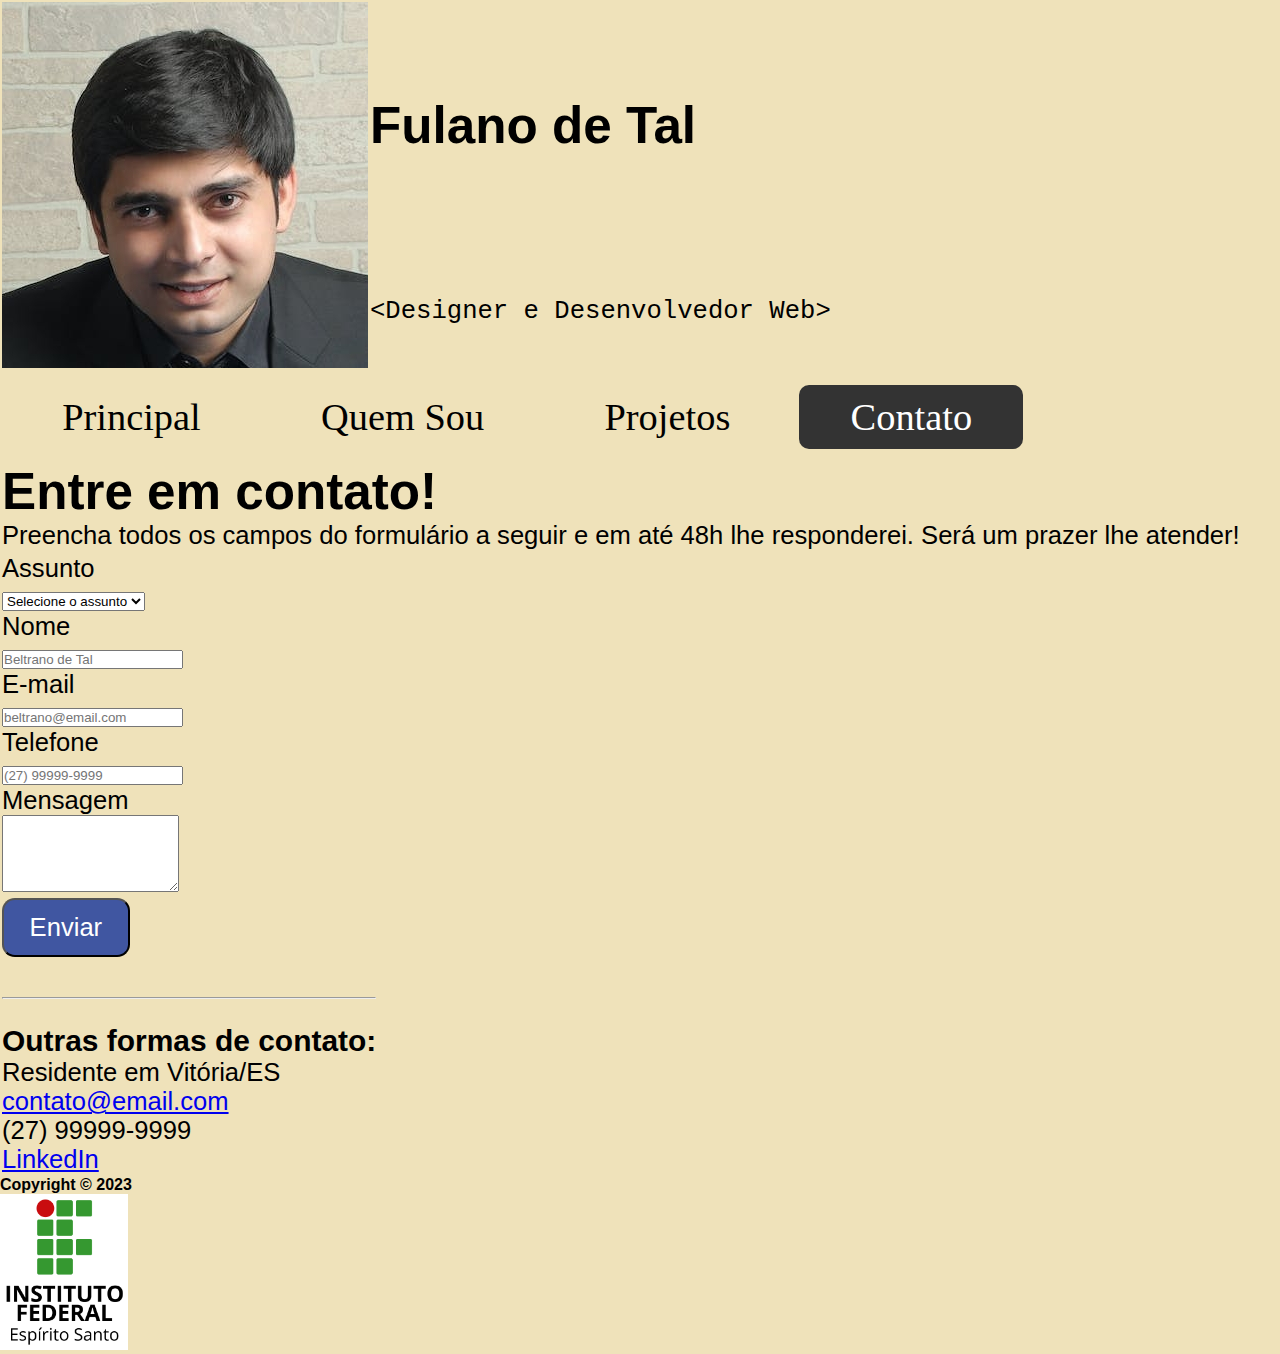
==== contato.html @ aa15e6a4 "Initial commit" ====
<!DOCTYPE html>
<html lang="pt-br">

<head>
    <meta charset="UTF-8">
    <meta http-equiv="X-UA-Compatible" content="IE=edge">
    <meta name="viewport" content="width=device-width, initial-scale=1.0">
    <link rel="stylesheet" href="/css/estilos.css">
    <title>Meu Portfolio :: Contato</title>
</head>

<body>
    <table class="header">
        <tr>
            <td rowspan="2" class="logo">
                <img src="/img/face.jpg" alt="Rosto de Fulano de Tal">
            </td>
            <td>
                <b>Fulano de Tal</b><br>
            </td>
        </tr>
        <tr>
            <td><small>&lt;Designer e Desenvolvedor Web&gt;</small></td>
        </tr>
    </table>

    <table class="tabela">
        <tr class="menu">
            <td colspan="4">
                <a href="index.html">Principal</a><a href="quemsou.html">Quem Sou</a><a
                    href="projetos.html">Projetos</a><a href="contato.html" class="active">Contato</a>
            </td>
        </tr>
    </table>

    <table class="tabela paginas">
        <tr>
            <td>
                <h1>Entre em contato!</h1>
                <span>Preencha todos os campos do formulário a seguir e em até 48h lhe responderei. Será um prazer lhe
                    atender!</span>
            </td>
        </tr>
    </table>

    <table class="tabela formcontato">
        <tr>
            <td>
                <form action="/contato/processar" method="post">
                    <p>
                        <label>
                            Assunto <br>
                            <select>
                                <option selected>Selecione o assunto</option>
                            </select>
                        </label>
                    </p>
                    <p>
                        <label>
                            Nome <br>
                            <input type="text" placeholder="Beltrano de Tal">
                        </label>
                    </p>
                    <p>
                        <label>
                            E-mail <br>
                            <input type="text" placeholder="beltrano@email.com">
                        </label>
                    </p>
                    <p>
                        <label>
                            Telefone <br>
                            <input type="text" placeholder="(27) 99999-9999">
                        </label>
                    </p>
                    <p>
                        <label>
                            Mensagem <br>
                            <textarea rows="5"></textarea>
                        </label>
                    </p>
                    <p>
                        <button type="submit">Enviar</button>
                    </p>
                </form>
            </td>
        </tr>
        <tr>
            <td>
                <hr>
                <h3>Outras formas de contato:</h3>
                <ul type="none">
                    <li>Residente em Vitória/ES</li>
                    <li><a href="mailto:contato@email.com">contato@email.com</a></li>
                    <li>(27) 99999-9999</li>
                    <li><a href="https://www.linkedin/in/fulano">LinkedIn</a></li>
                </ul>
            </td>
        </tr>
    </table>

    <p class="footer">
        <b>Copyright &copy; 2023</b> <br>
        <img src="/img/ifes.png" alt="Logo do Ifes">
    </p>
</body>

</html>
---- css/estilos.css ----
/* 
01. Importar fontes Caveat e Open Sans do Google Fonts, nos pesos 400, 600, 700 e 800 
VALOR: 0.7 pontos
*/



/* variáveis da paleta de cores do site */
:root {
    --corPrincipal: #4056a1;
    --corSecundaria: #efe2ba;
    --corTerciaria: #d79922;
    --corAlerta: #f13c20;
    --corClara: #c5cbe3;
    --corEscura: #333;
}

/* configurações globais */
* {
    margin: 0;
    padding: 0;
    box-sizing: border-box;
}

/* fonte padrão */
body {
    font-family: 'Open Sans', sans-serif;
    background-color: var(--corSecundaria);
}

/* 
02. Criar uma classe CSS chamada "header" para configurar o cabeçalho. Ela deve ter as seguintes configurações::after
a) margens internas superior e inferior de 50px e laterais de (10% + 2vw), usando a função calc() para as margens laterais
b) imagem de fundo com gradiente linear, usando as cores var(--corPrincipal) e var(--corEscura)
c) cor do texto branca
d) largura de 100%
VALOR: 1.5 pontos: 0.3 do seletor e 0.3 de cada letra
*/



/* 
03. Criar seletor CSS para elementos TD que sejam descendentes de elementos com a classe "header". Eles devem as seguintes configurações:
a) ter alinhamento vertical centralizado (vertical-align: middle).
VALOR: 0.6 pontos: 0.3 do seletor e 0.3 da letra a)
*/



/* 
04. Criar uma classe CSS chamada "logo" para configurar o logotipo. Ela deve ter as seguintes configurações:
a) largura de 1%
b) margem direita de 2vw
VALOR: 0.6 pontos: 0.2 do seletor e 0.2 de cada letra
*/



/*
05. Criar um seletor CSS para elementos IMG que sejam descendentes de elementos da classe "header", para configurar a imagem do logotipo. Ela deve ter as seguintes configurações:
a) largura e altura de 9vw
b) borda arredondada de 50%
VALOR: 0.6 pontos: 0.2 do seletor e 0.2 de cada letra
*/



/* define o tamanho da fonte para elementos B descendentes de elementos da classe "header" */
.header b {
    font-size: 4vw;
}

/* define o tamanho e família da fonte para elementos SMALL descendentes de elementos da classe "header" */
.header small {
    font-size: 2vw;
    font-family: 'Courier New', Courier, monospace;
}

/* 
06. Criar uma classe CSS chamada "tabela" para configurar a tabela de experiências. Ela deve ter as seguintes configurações:
a) largura de 80%
b) margem superior e inferior de 0 e margens laterais automáticas
c) separação entre células de 2vw (border-collapse: separate; e border-spacing: 2vw;)
VALOR: 0.8 pontos: 0.2 do seletor e 0.2 de cada letra
*/



.menu {
    text-align: center;
    padding-bottom: 2rem;
}

.menu a {
    font-family: "Caveat";
    display: inline-block;
    padding: 10px 4vw;
    font-size: 3vw;
    text-decoration: none;
    color: black;
    border-radius: 10px;
    margin: .7vw;
}

/* 
07. Criar um seletor CSS para configurar elementos A que sejam descendentes de elementos da classe "menu", que estejam sob o cursor do mouse, para definir o estilo dos itens de menu quando o mouse passar sobre eles. O seletor deve ter as seguintes configurações:
a) cor do texto com a variável --corClara
b) cor de fundo com a variável --corPrincipal
VALOR: 0.8 pontos: 0.4 do seletor e 0.2 de cada letra
*/



.menu a.active {
    color: white;
    background-color: var(--corEscura);
}

.hero h1 {
    font-size: 4vw;
    color: var(--corTerciaria);
}


/* 
08. Criar um seletor CSS para configurar elementos H2 que sejam descendentes de elementos da classe "hero", para definir o estilo do título de nível 2 da "hero section". O seletor deve ter as seguintes configurações:
a) fonte Caveat
b) tamanho de fonte de 3vw
c) cor do texto com a variável --corClara
d) altura de linha de 3vw
VALOR: 1.2 pontos: 0.4 do seletor e 0.2 de cada letra
*/



.hero h3 {
    font-size: 2vw;
    font-family: "Caveat";
    color: white;
}

.hero td:first-child {
    background-color: var(--corEscura);
    padding: 2vw;
    border-radius: 20px;
    border-collapse: separate;
}

.hero a {
    display: inline-block;
    text-decoration: none;
    color: white;
    background-color: var(--corPrincipal);
    padding: 15px;
    margin-top: 25px;
    font-size: 1.5vw;
    border-radius: 1vw;
    font-weight: bold;
}

.hero a:hover {
    outline: solid 2px var(--corTerciaria);
    outline-offset: -2px;
}

.hero img {
    border-radius: 20px;
}

.td1 {
    width: 12vw;
}

.paginas a {
    text-decoration: none;
    font-weight: bold;
    color: var(--corEscura);
}

.paginas {
    font-size: 2vw;
}

.experiencias {
    font-size: 2vw;
}

.experiencias td:first-child {
    width: 1%;
    white-space: nowrap;
}

.projetos {
    font-size: 2vw;
}

.projetos td:first-child {
    width: 1%;
    white-space: nowrap;
}

.projetos img {
    width: 25vw;
}

progress {
    height: 4vw;
}

.formcontato {
    font-size: 2vw;
}

/* 
09. Criar um seletor CSS para configurar elementos INPUT, SELECT e TEXTAREA que sejam descendentes de elementos da classe "formcontato", para definir o estilo dos campos do formulário de contato. O seletor deve ter as seguintes configurações:
a) tamanho de fonte de 2vw
b) margem interna de .5vw
c) borda arredondada de 1vw
d) margem inferior de 1vw
e) largura de 40vw
f) borda sólida de 1px com a cor da variável --corEscura
VALOR: 2.0 pontos: 0.8 do seletor e 0.2 de cada letra
*/



.formcontato button {
    font-size: 2vw;
    padding: 1vw 2vw;
    border-radius: 1vw;
    margin-bottom: 1vw;
    background-color: var(--corPrincipal);
    color: white;
}

.formcontato hr {
    margin: 2vw 0;
}


/* 
10. Criar um seletor para configurar elementos da classe "footer" para definir o estilo do rodapé. O seletor deve ter as seguintes configurações:
a) margem interna superior e inferior de 30px e laterais de (10% + 2vw), usando a função calc() para as margens laterais
b) cor do texto com a variável --corEscura
c) alinhamento de texto centralizado
d) cor de fundo branca
e) borda superior sólida de 1px com a cor da variável --corEscura
VALOR: 1.2 pontos: 0.2 do seletor e 0.2 de cada letra
*/



.footer img {
    width: 10vw;
}

.pt1 {
    padding-top: 10px;
}

.pt2 {
    padding-top: 20px;
}

.pt3 {
    padding-top: 30px;
}

.pt4 {
    padding-top: 40px;
}

.pt5 {
    padding-top: 50px;
}

.p1 {
    padding: 5px;
}

.p2 {
    padding: 10px;
}

.p3 {
    padding: 15px;
}

.p4 {
    padding: 20px;
}

.p5 {
    padding: 25px;
}
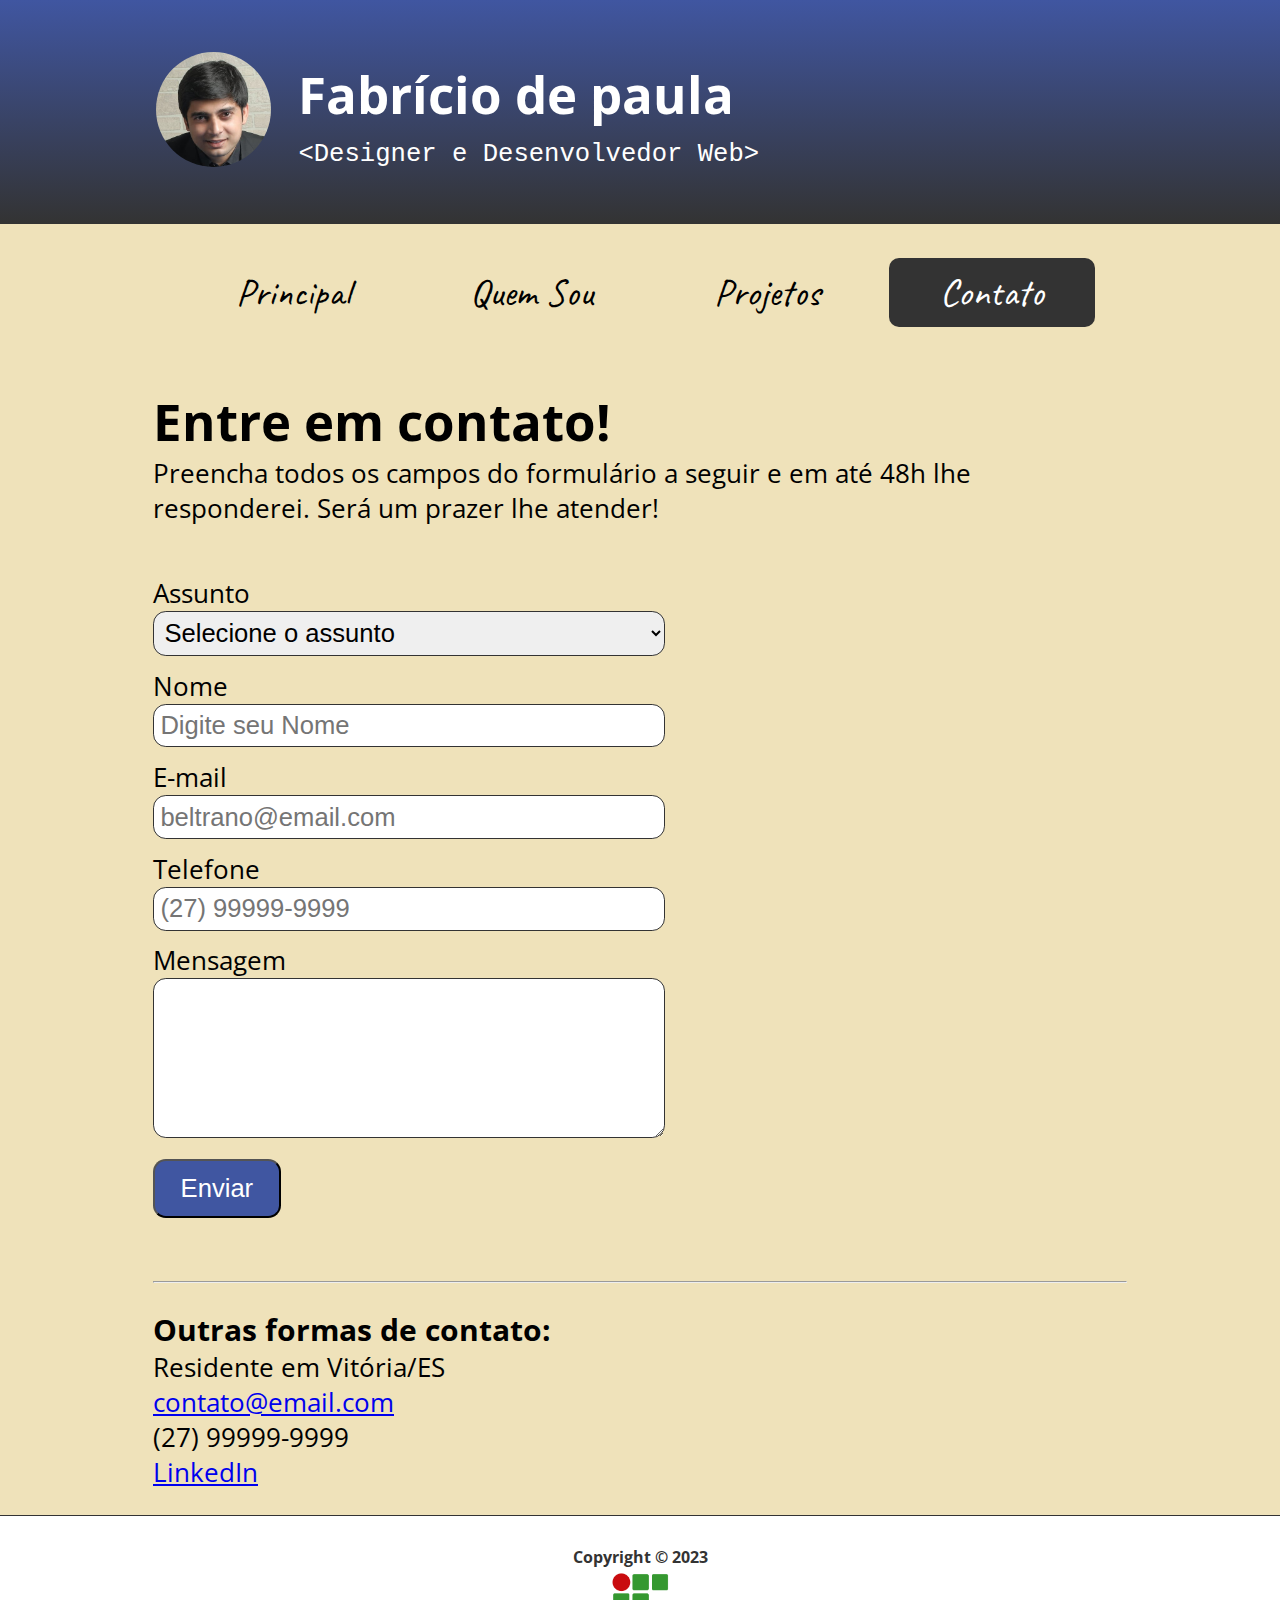
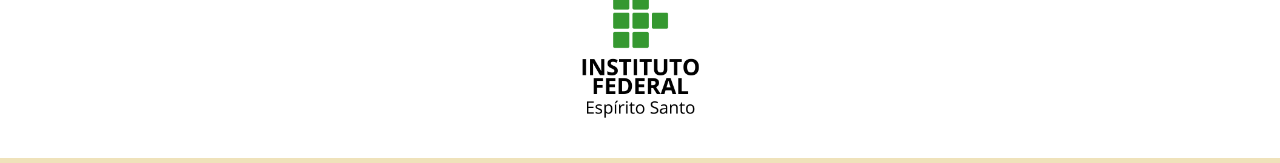
==== commit 3deebc65: "add hover na tag de menu" ====
--- a/contato.html
+++ b/contato.html
@@ -16,7 +16,7 @@
                 <img src="/img/face.jpg" alt="Rosto de Fulano de Tal">
             </td>
             <td>
-                <b>Fulano de Tal</b><br>
+                <b>Fabrício de paula</b><br>
             </td>
         </tr>
         <tr>
@@ -58,7 +58,7 @@
                     <p>
                         <label>
                             Nome <br>
-                            <input type="text" placeholder="Beltrano de Tal">
+                            <input type="text" placeholder="Digite seu Nome">
                         </label>
                     </p>
                     <p>
--- a/css/estilos.css
+++ b/css/estilos.css
@@ -2,6 +2,8 @@
 01. Importar fontes Caveat e Open Sans do Google Fonts, nos pesos 400, 600, 700 e 800 
 VALOR: 0.7 pontos
 */
+
+@import url('https://fonts.googleapis.com/css2?family=Caveat:wght@400;600;700&family=Open+Sans:wght@400;600;700;800&display=swap');
 
 
 
@@ -13,6 +15,7 @@
     --corAlerta: #f13c20;
     --corClara: #c5cbe3;
     --corEscura: #333;
+    --corBranco: #fff;
 }
 
 /* configurações globais */
@@ -38,13 +41,24 @@
 */
 
 
+.header {
+    padding: 50px calc(10% + 2vw);
+    background: linear-gradient(var(--corPrincipal), var(--corEscura));
+    color: var(--corBranco);
+    width: 100%;
+
+}
+
 
 /* 
 03. Criar seletor CSS para elementos TD que sejam descendentes de elementos com a classe "header". Eles devem as seguintes configurações:
 a) ter alinhamento vertical centralizado (vertical-align: middle).
 VALOR: 0.6 pontos: 0.3 do seletor e 0.3 da letra a)
 */
-
+.header td {
+    vertical-align: middle;
+
+}
 
 
 /* 
@@ -53,7 +67,10 @@
 b) margem direita de 2vw
 VALOR: 0.6 pontos: 0.2 do seletor e 0.2 de cada letra
 */
-
+.logo {
+    width: 1%;
+    padding-right: 2vw;
+}
 
 
 /*
@@ -62,7 +79,11 @@
 b) borda arredondada de 50%
 VALOR: 0.6 pontos: 0.2 do seletor e 0.2 de cada letra
 */
-
+.header img {
+    width: 9vw;
+    height: 9vw;
+    border-radius: 50%;
+}
 
 
 /* define o tamanho da fonte para elementos B descendentes de elementos da classe "header" */
@@ -83,9 +104,17 @@
 c) separação entre células de 2vw (border-collapse: separate; e border-spacing: 2vw;)
 VALOR: 0.8 pontos: 0.2 do seletor e 0.2 de cada letra
 */
-
-
-
+.tabela {
+    width: 80%;
+    margin: 0 auto;
+    border-collapse: separate;
+    border-spacing: 2vw;
+
+}
+
+.hero {
+    width: 2vw;
+}
 .menu {
     text-align: center;
     padding-bottom: 2rem;
@@ -103,18 +132,26 @@
 }
 
 /* 
-07. Criar um seletor CSS para configurar elementos A que sejam descendentes de elementos da classe "menu", que estejam sob o cursor do mouse, para definir o estilo dos itens de menu quando o mouse passar sobre eles. O seletor deve ter as seguintes configurações:
+07. Criar um seletor CSS para configurar elementos A que sejam descendentes de elementos da classe "menu", 
+que estejam sob o cursor do mouse, para definir o estilo dos itens de menu quando o mouse passar sobre eles. 
+O seletor deve ter as seguintes configurações:
 a) cor do texto com a variável --corClara
 b) cor de fundo com a variável --corPrincipal
 VALOR: 0.8 pontos: 0.4 do seletor e 0.2 de cada letra
 */
 
-
+.menu a:hover {
+    color: var(--corClara);
+    background-color: var(--corPrincipal);
+}
 
 .menu a.active {
     color: white;
     background-color: var(--corEscura);
 }
+
+
+
 
 .hero h1 {
     font-size: 4vw;
@@ -134,8 +171,8 @@
 
 
 .hero h3 {
-    font-size: 2vw;
     font-family: "Caveat";
+    font-size: 2vw;
     color: white;
 }
 
@@ -222,6 +259,14 @@
 VALOR: 2.0 pontos: 0.8 do seletor e 0.2 de cada letra
 */
 
+.formcontato input, select, textarea{
+    font-size: 2vw;
+    padding: .5vw;
+    border-radius: 1vw;
+    margin-bottom: 1vw;
+    width: 40vw;
+    border: solid 1px var(--corEscura);
+}
 
 
 .formcontato button {
@@ -249,6 +294,14 @@
 */
 
 
+.footer {
+    padding: 30px calc(10% + 2vw);
+    color: var(--corEscura);
+    text-align: center;
+    background-color: var(--corBranco);
+    border-top: 1px solid var(--corEscura);
+}
+
 
 .footer img {
     width: 10vw;
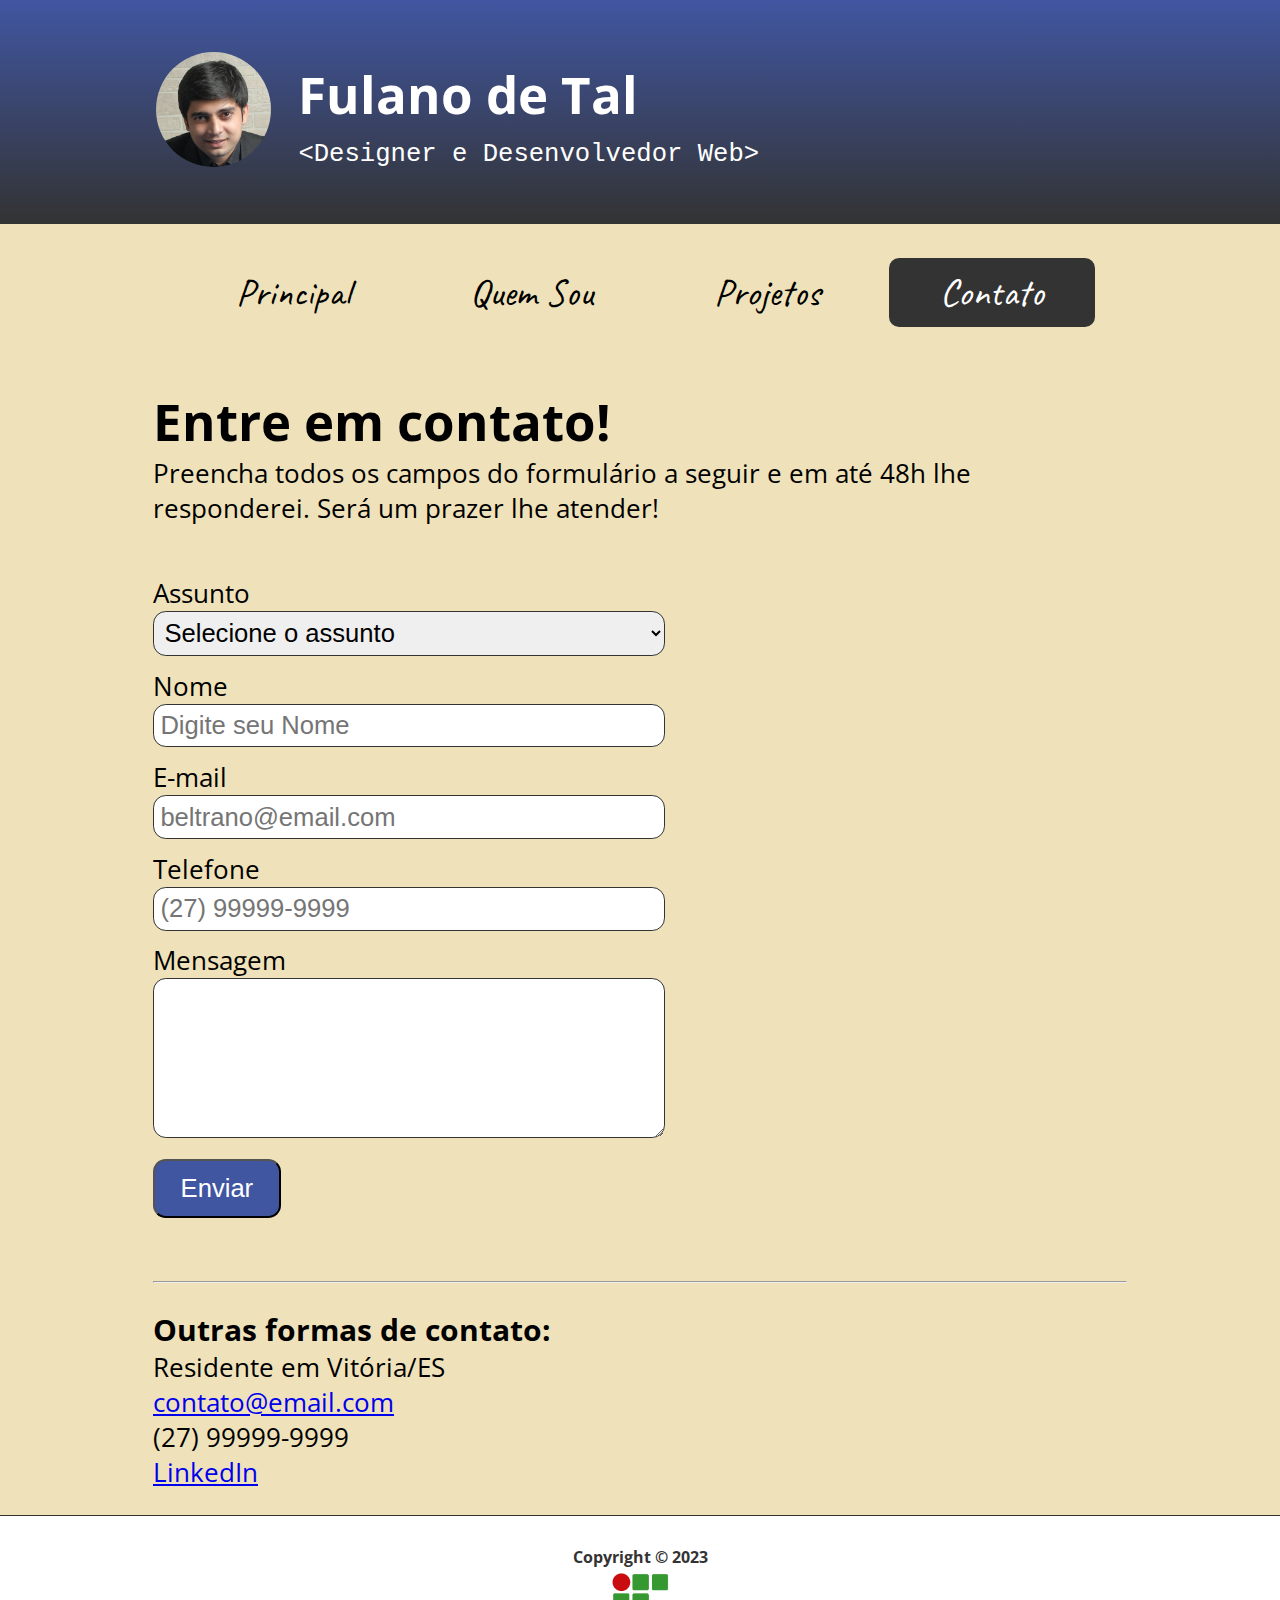
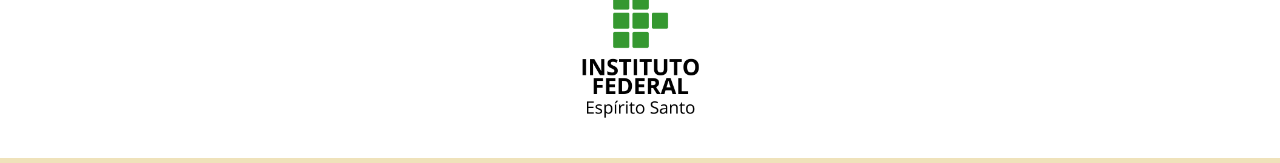
==== commit 63961c70: "add parte de exercico de h2" ====
--- a/contato.html
+++ b/contato.html
@@ -16,7 +16,7 @@
                 <img src="/img/face.jpg" alt="Rosto de Fulano de Tal">
             </td>
             <td>
-                <b>Fabrício de paula</b><br>
+                <b>Fulano de Tal</b><br>
             </td>
         </tr>
         <tr>
--- a/css/estilos.css
+++ b/css/estilos.css
@@ -91,11 +91,16 @@
     font-size: 4vw;
 }
 
+
+
 /* define o tamanho e família da fonte para elementos SMALL descendentes de elementos da classe "header" */
 .header small {
     font-size: 2vw;
     font-family: 'Courier New', Courier, monospace;
 }
+
+
+
 
 /* 
 06. Criar uma classe CSS chamada "tabela" para configurar a tabela de experiências. Ela deve ter as seguintes configurações:
@@ -151,8 +156,6 @@
 }
 
 
-
-
 .hero h1 {
     font-size: 4vw;
     color: var(--corTerciaria);
@@ -168,7 +171,12 @@
 VALOR: 1.2 pontos: 0.4 do seletor e 0.2 de cada letra
 */
 
-
+.hero h2{
+    font-family: "Caveat";
+    font-size: 3vw;
+    color: var(--corClara);
+    line-height: 3vw;
+}
 
 .hero h3 {
     font-family: "Caveat";
